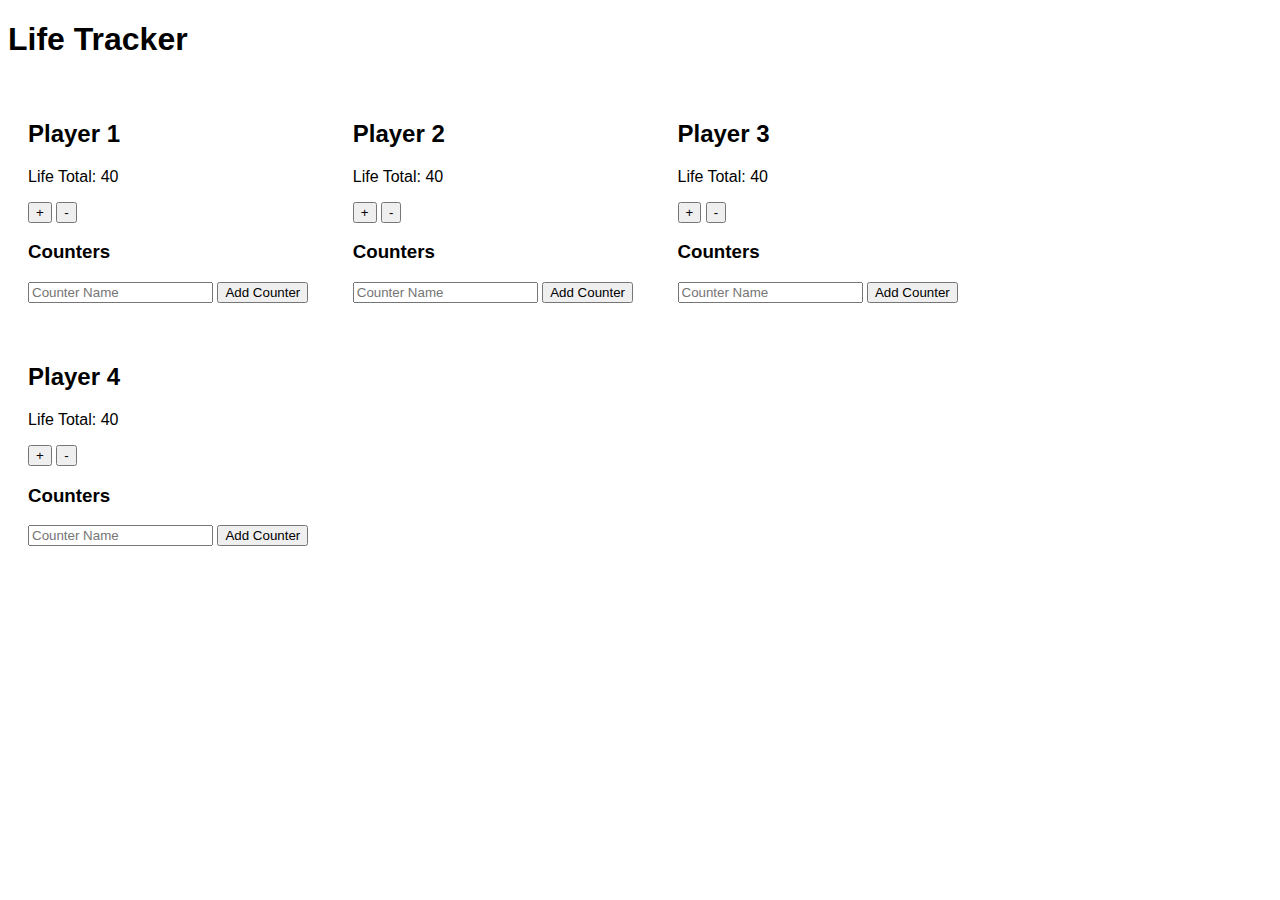
==== boardgamecounter.html @ 6cea0349 "Add files via upload" ====
<!DOCTYPE html>
<html>
<head>
    <link rel="stylesheet" type="text/css" href="gamestyle.css"> 

    <title>Life Tracker</title>
    <style>
        /* Basic styles for the application */
        body {
            font-family: Arial, sans-serif;
        }
        .player {
            display: inline-block;
            margin: 20px;
        }
        .counter {
            display: inline-block;
            margin: 10px;
        }
    </style>
</head>
<body>
    <h1>Life Tracker</h1>
    <div class="player">
        <h2>Player 1</h2>
        <p>Life Total: <span id="player1-life">40</span></p>
        <button onclick="incrementLife('player1-life')">+</button>
        <button onclick="decrementLife('player1-life')">-</button>
        <br>
        <h3>Counters</h3>
        <div id="player1-counters">
            <!-- Counter elements will be added here -->
        </div>
        <input type="text" id="player1-counter-name" placeholder="Counter Name">
        <button onclick="addCounter('player1-counters', 'player1-counter-name')">Add Counter</button>
    </div>
    <div class="player">
        <h2>Player 2</h2>
        <p>Life Total: <span id="player1-life">40</span></p>
        <button onclick="incrementLife('player1-life')">+</button>
        <button onclick="decrementLife('player1-life')">-</button>
        <br>
        <h3>Counters</h3>
        <div id="player1-counters">
            <!-- Counter elements will be added here -->
        </div>
        <input type="text" id="player1-counter-name" placeholder="Counter Name">
        <button onclick="addCounter('player1-counters', 'player1-counter-name')">Add Counter</button>
    </div>
    <div class="player">
        <h2>Player 3</h2>
        <p>Life Total: <span id="player1-life">40</span></p>
        <button onclick="incrementLife('player1-life')">+</button>
        <button onclick="decrementLife('player1-life')">-</button>
        <br>
        <h3>Counters</h3>
        <div id="player1-counters">
            <!-- Counter elements will be added here -->
        </div>
        <input type="text" id="player1-counter-name" placeholder="Counter Name">
        <button onclick="addCounter('player1-counters', 'player1-counter-name')">Add Counter</button>
    </div>
    <div class="player">
        <h2>Player 4</h2>
        <p>Life Total: <span id="player1-life">40</span></p>
        <button onclick="incrementLife('player1-life')">+</button>
        <button onclick="decrementLife('player1-life')">-</button>
        <br>
        <h3>Counters</h3>
        <div id="player1-counters">
            <!-- Counter elements will be added here -->
        </div>
        <input type="text" id="player1-counter-name" placeholder="Counter Name">
        <button onclick="addCounter('player1-counters', 'player1-counter-name')">Add Counter</button>
    </div>
    <!-- Repeat the above structure for players 2, 3, and 4 as needed -->

    <script>
        // Function to increment the life total
        function incrementLife(elementId) {
            const lifeElement = document.getElementById(elementId);
            lifeElement.innerText = parseInt(lifeElement.innerText) + 1;
        }

        // Function to decrement the life total
        function decrementLife(elementId) {
            const lifeElement = document.getElementById(elementId);
            lifeElement.innerText = parseInt(lifeElement.innerText) - 1;
        }

        // Function to add a counter
        function addCounter(countersId, counterNameId) {
            const countersElement = document.getElementById(countersId);
            const counterNameElement = document.getElementById(counterNameId);

            const newCounter = document.createElement('div');
            newCounter.className = 'counter';
            newCounter.innerHTML = `
                <p>${counterNameElement.value}: <span id="${counterNameElement.value}-value">0</span></p>
                <button onclick="incrementCounter('${counterNameElement.value}-value')">+</button>
                <button onclick="decrementCounter('${counterNameElement.value}-value')">-</button>
            `;

            countersElement.appendChild(newCounter);
            counterNameElement.value = ''; // Clear the input field
        }

        // Function to increment a counter
        function incrementCounter(elementId) {
            const counterValueElement = document.getElementById(elementId);
            counterValueElement.innerText = parseInt(counterValueElement.innerText) + 1;
        }

        // Function to decrement a counter
        function decrementCounter(elementId) {
            const counterValueElement = document.getElementById(elementId);
            counterValueElement.innerText = parseInt(counterValueElement.innerText) - 1;
        }
    </script>
</body>
</html>
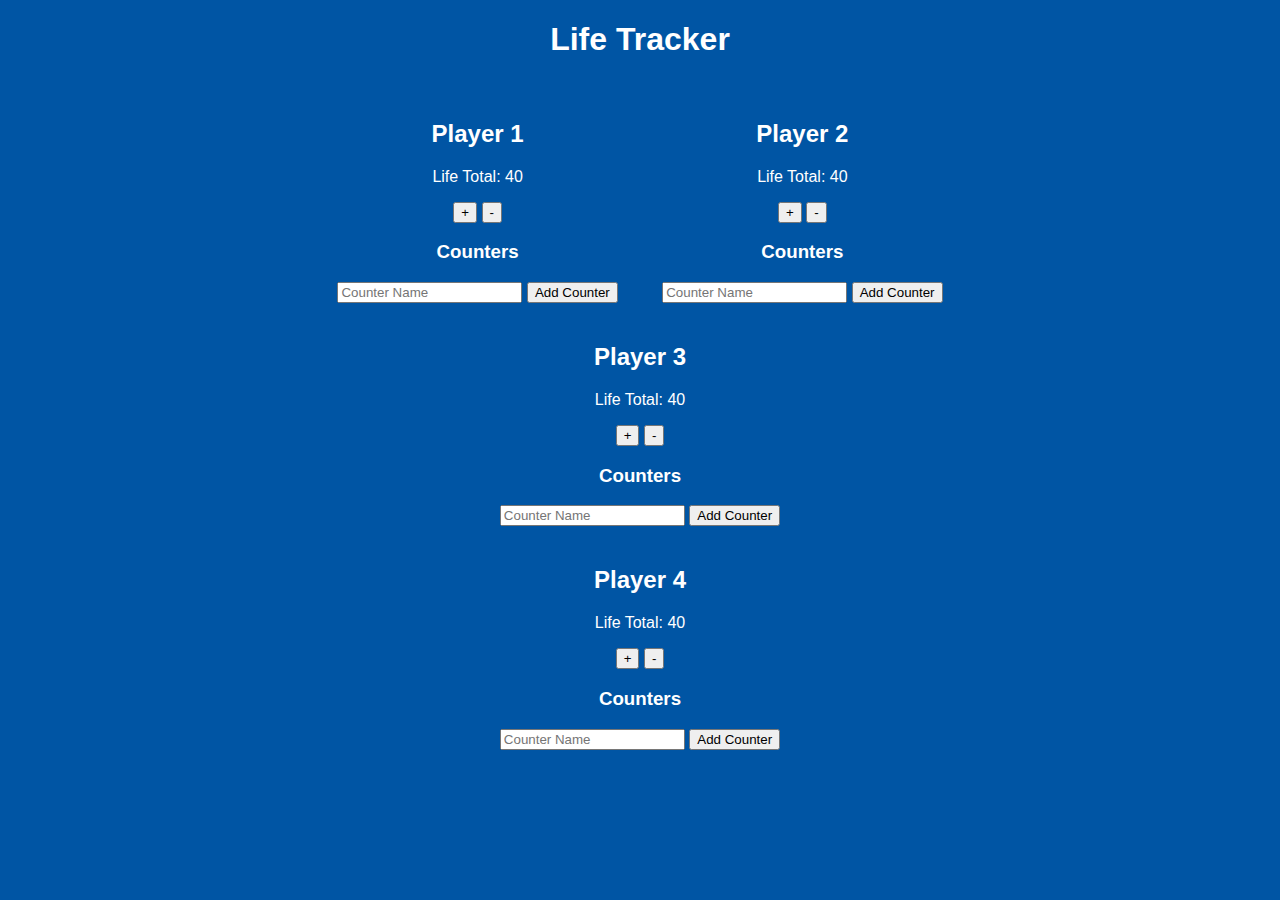
==== commit 464d0b9c: "Add files via upload" ====
--- a/boardgamecounter.html
+++ b/boardgamecounter.html
@@ -36,42 +36,42 @@
     </div>
     <div class="player">
         <h2>Player 2</h2>
-        <p>Life Total: <span id="player1-life">40</span></p>
-        <button onclick="incrementLife('player1-life')">+</button>
-        <button onclick="decrementLife('player1-life')">-</button>
+        <p>Life Total: <span id="player2-life">40</span></p>
+        <button onclick="incrementLife('player2-life')">+</button>
+        <button onclick="decrementLife('player2-life')">-</button>
         <br>
         <h3>Counters</h3>
-        <div id="player1-counters">
+        <div id="player2-counters">
             <!-- Counter elements will be added here -->
         </div>
-        <input type="text" id="player1-counter-name" placeholder="Counter Name">
-        <button onclick="addCounter('player1-counters', 'player1-counter-name')">Add Counter</button>
+        <input type="text" id="player2-counter-name" placeholder="Counter Name">
+        <button onclick="addCounter('player2-counters', 'player2-counter-name')">Add Counter</button>
     </div>
-    <div class="player">
+    <div class="player3">
         <h2>Player 3</h2>
-        <p>Life Total: <span id="player1-life">40</span></p>
-        <button onclick="incrementLife('player1-life')">+</button>
-        <button onclick="decrementLife('player1-life')">-</button>
+        <p>Life Total: <span id="player3-life">40</span></p>
+        <button onclick="incrementLife('player3-life')">+</button>
+        <button onclick="decrementLife('player3-life')">-</button>
         <br>
         <h3>Counters</h3>
-        <div id="player1-counters">
+        <div id="player3-counters">
             <!-- Counter elements will be added here -->
         </div>
-        <input type="text" id="player1-counter-name" placeholder="Counter Name">
-        <button onclick="addCounter('player1-counters', 'player1-counter-name')">Add Counter</button>
+        <input type="text" id="player3-counter-name" placeholder="Counter Name">
+        <button onclick="addCounter('player3-counters', 'player3-counter-name')">Add Counter</button>
     </div>
     <div class="player">
         <h2>Player 4</h2>
-        <p>Life Total: <span id="player1-life">40</span></p>
-        <button onclick="incrementLife('player1-life')">+</button>
-        <button onclick="decrementLife('player1-life')">-</button>
+        <p>Life Total: <span id="player4-life">40</span></p>
+        <button onclick="incrementLife('player4-life')">+</button>
+        <button onclick="decrementLife('player4-life')">-</button>
         <br>
         <h3>Counters</h3>
-        <div id="player1-counters">
+        <div id="player4-counters">
             <!-- Counter elements will be added here -->
         </div>
-        <input type="text" id="player1-counter-name" placeholder="Counter Name">
-        <button onclick="addCounter('player1-counters', 'player1-counter-name')">Add Counter</button>
+        <input type="text" id="player4-counter-name" placeholder="Counter Name">
+        <button onclick="addCounter('player4-counters', 'player4-counter-name')">Add Counter</button>
     </div>
     <!-- Repeat the above structure for players 2, 3, and 4 as needed -->
 
--- a/gamestyle.css
+++ b/gamestyle.css
@@ -0,0 +1,58 @@
+body {
+    background-color: #0055A4; /* Deep blue background */
+    font-family: 'Helvetica', sans-serif;
+    color: #FFFFFF; /* White text */
+    text-align: center;
+}
+
+.card {
+    width: 300px;
+    margin: 20px auto;
+    padding: 20px;
+    background-color: #00274C; /* Dark blue card background */
+    border: 2px solid #0077C8; /* Light blue border */
+    border-radius: 10px;
+    box-shadow: 0px 0px 10px rgba(0, 0, 0, 0.5);
+}
+
+.card h1 {
+    font-size: 24px;
+    margin-bottom: 10px;
+    color: #00AEEF; /* Bright blue card title */
+}
+
+.card p {
+    font-size: 16px;
+    line-height: 1.4;
+}
+
+.button {
+    display: inline-block;
+    padding: 10px 20px;
+    margin: 10px;
+    background-color: #0077C8; /* Light blue button background */
+    color: #FFFFFF; /* White button text */
+    text-decoration: none;
+    border: none;
+    border-radius: 5px;
+    font-size: 18px;
+    cursor: pointer;
+}
+
+.button:hover {
+    background-color: #0055A4; /* Darker blue on hover */
+}
+
+.blue-text {
+    color: #00AEEF; /* Bright blue text */
+}
+
+.blue-link {
+    color: #0077C8; /* Light blue link color */
+    text-decoration: none;
+    transition: color 0.2s;
+}
+
+.blue-link:hover {
+    color: #0055A4; /* Darker blue link color on hover */
+}
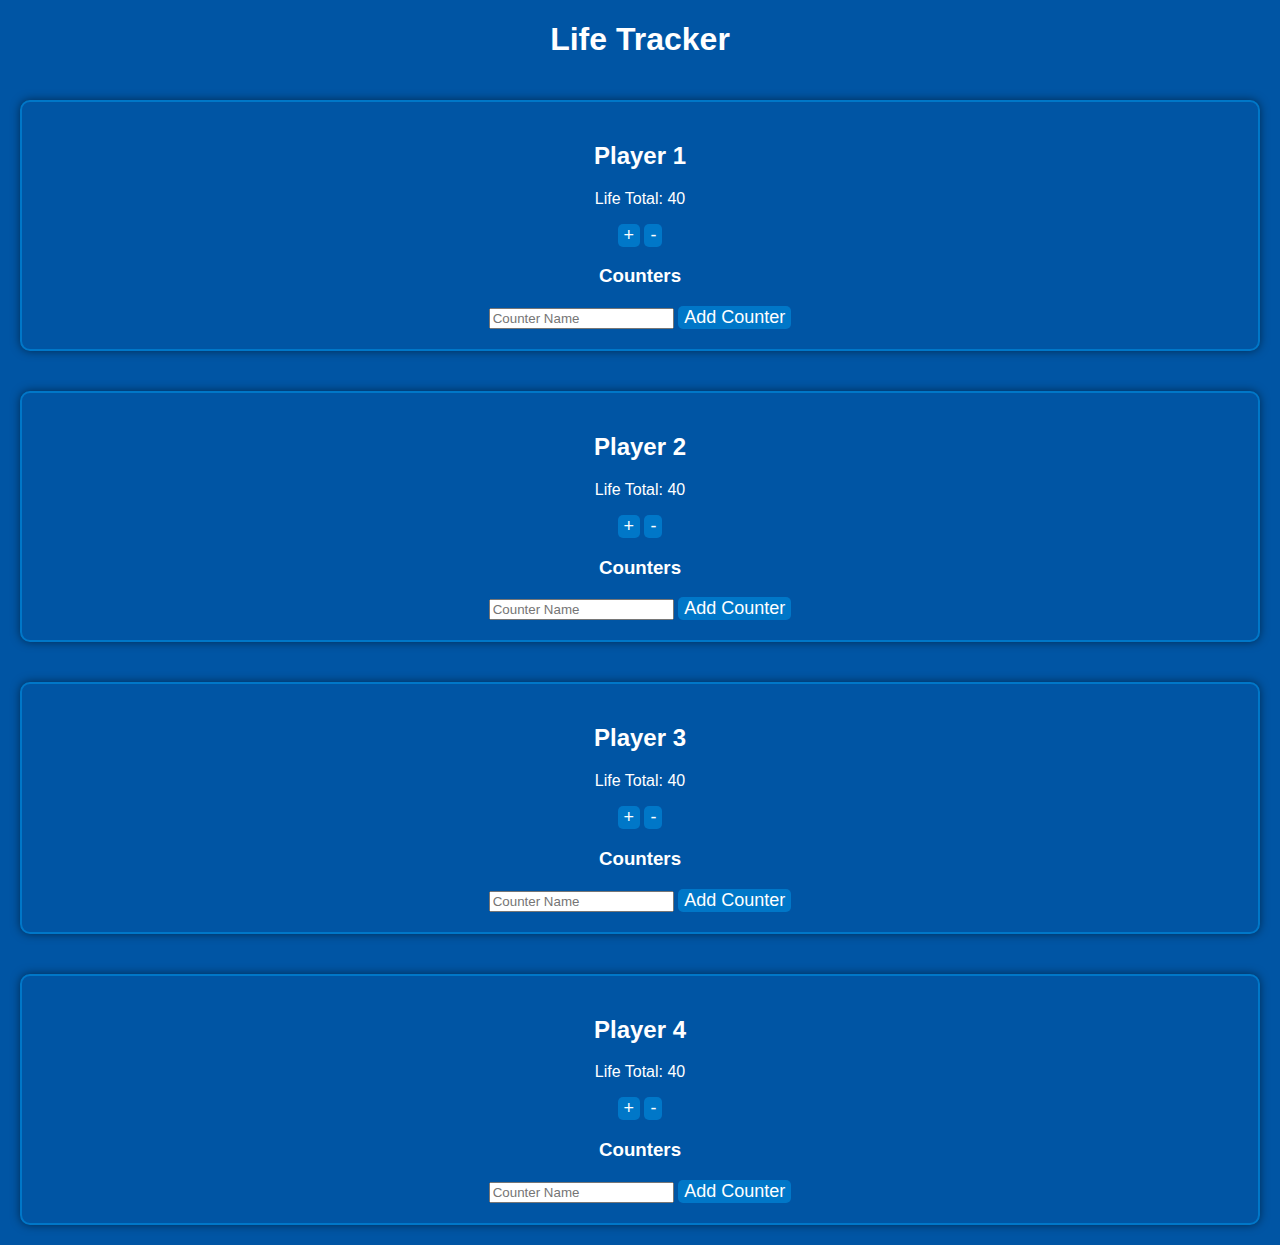
==== commit df83cf61: "Add files via upload" ====
--- a/boardgamecounter.html
+++ b/boardgamecounter.html
@@ -47,7 +47,7 @@
         <input type="text" id="player2-counter-name" placeholder="Counter Name">
         <button onclick="addCounter('player2-counters', 'player2-counter-name')">Add Counter</button>
     </div>
-    <div class="player3">
+    <div class="player">
         <h2>Player 3</h2>
         <p>Life Total: <span id="player3-life">40</span></p>
         <button onclick="incrementLife('player3-life')">+</button>
--- a/gamestyle.css
+++ b/gamestyle.css
@@ -1,12 +1,52 @@
 body {
-    background-color: #0055A4; /* Deep blue background */
     font-family: 'Helvetica', sans-serif;
     color: #FFFFFF; /* White text */
     text-align: center;
+    background-color: #0055A4; /* Deep blue background */
+    margin: 0;
+    padding: 0;
+    display: flex;
+    flex-wrap: wrap;
+    justify-content: center;
+}
+
+
+.container {
+    display: flex;
+    flex-wrap: wrap;
+    justify-content: center;
+}
+.player {
+    width: 100%; /* Adjust this as needed */
+    margin: 20px;
+    padding: 20px;
+    background-color: #0055A4; /* Deep blue background */
+    border: 2px solid #0077C8; /* Light blue border */
+    border-radius: 10px;
+    box-shadow: 0px 0px 10px rgba(0, 0, 0, 0.5);
+    color: #FFFFFF; /* White text */
+    display: flex;
+    flex-direction: column; /* Align items in a column for mobile */
+}
+.counter {
+    display: inline-block;
+    margin: 10px;
+}
+button {
+    background-color: #0077C8; /* Light blue button background */
+    color: #FFFFFF; /* White button text */
+    border: none;
+    border-radius: 5px;
+    font-size: 18px;
+    cursor: pointer;
+}
+button:hover {
+    background-color: #0055A4; /* Darker blue on hover */
 }
 
 .card {
-    width: 300px;
+    width: 100%;
+    max-width: 300px; /* Set a maximum width for the card */
     margin: 20px auto;
     padding: 20px;
     background-color: #00274C; /* Dark blue card background */
@@ -56,3 +96,17 @@
 .blue-link:hover {
     color: #0055A4; /* Darker blue link color on hover */
 }
+
+/* Media query for larger screens */
+@media screen and (min-width: 768px) {
+    .card {
+        width: 80%;
+    }
+}
+
+/* Media query for larger screens */
+@media screen and (min-width: 768px) {
+    .player {
+        flex-direction: row-reverse; /* Align items in a row for larger screens */
+    }
+}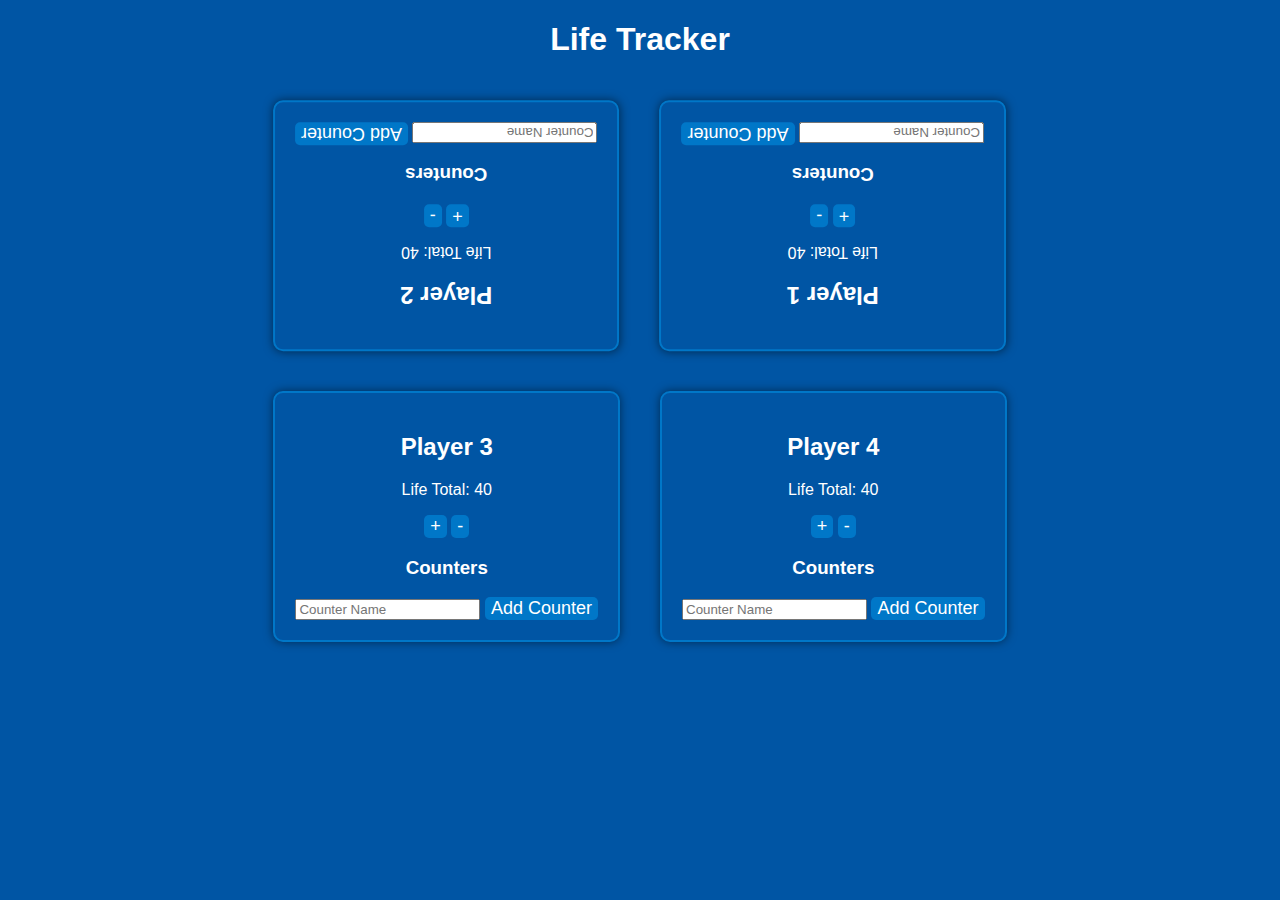
==== commit 8a90df07: "Add files via upload" ====
--- a/boardgamecounter.html
+++ b/boardgamecounter.html
@@ -21,6 +21,8 @@
 </head>
 <body>
     <h1>Life Tracker</h1>
+    <div class="center">
+<div class="content1">
     <div class="player">
         <h2>Player 1</h2>
         <p>Life Total: <span id="player1-life">40</span></p>
@@ -47,6 +49,8 @@
         <input type="text" id="player2-counter-name" placeholder="Counter Name">
         <button onclick="addCounter('player2-counters', 'player2-counter-name')">Add Counter</button>
     </div>
+    </div>
+    <div class="content2">
     <div class="player">
         <h2>Player 3</h2>
         <p>Life Total: <span id="player3-life">40</span></p>
@@ -73,6 +77,8 @@
         <input type="text" id="player4-counter-name" placeholder="Counter Name">
         <button onclick="addCounter('player4-counters', 'player4-counter-name')">Add Counter</button>
     </div>
+</div>
+</div>
     <!-- Repeat the above structure for players 2, 3, and 4 as needed -->
 
     <script>
--- a/gamestyle.css
+++ b/gamestyle.css
@@ -5,17 +5,29 @@
     background-color: #0055A4; /* Deep blue background */
     margin: 0;
     padding: 0;
+    justify-content: center;
+}
+
+.center {
+
     display: flex;
     flex-wrap: wrap;
     justify-content: center;
 }
 
 
+.content1 {
+    display: flex;
+} 
+
+.content2 {
+    display: flex;
+} 
 .container {
     display: flex;
     flex-wrap: wrap;
     justify-content: center;
-}
+} 
 .player {
     width: 100%; /* Adjust this as needed */
     margin: 20px;
@@ -97,16 +109,26 @@
     color: #0055A4; /* Darker blue link color on hover */
 }
 
-/* Media query for larger screens */
+
+/* Media query for landscape (wider) screens */
 @media screen and (min-width: 768px) {
-    .card {
-        width: 80%;
+    .content1 {
+        flex-direction: row; /* Arrange players horizontally for wider screens */
+        transform: rotate(180deg);
+        justify-content: center;
+
+
     }
-}
+    .content2 {
+        flex-direction: row; /* Arrange players horizontally for wider screens */
+        justify-content: center;
 
-/* Media query for larger screens */
-@media screen and (min-width: 768px) {
+    }
+
     .player {
-        flex-direction: row-reverse; /* Align items in a row for larger screens */
+        width: 45%; /* Adjust as needed to fit four players on a row */
     }
+
+    
+    
 }